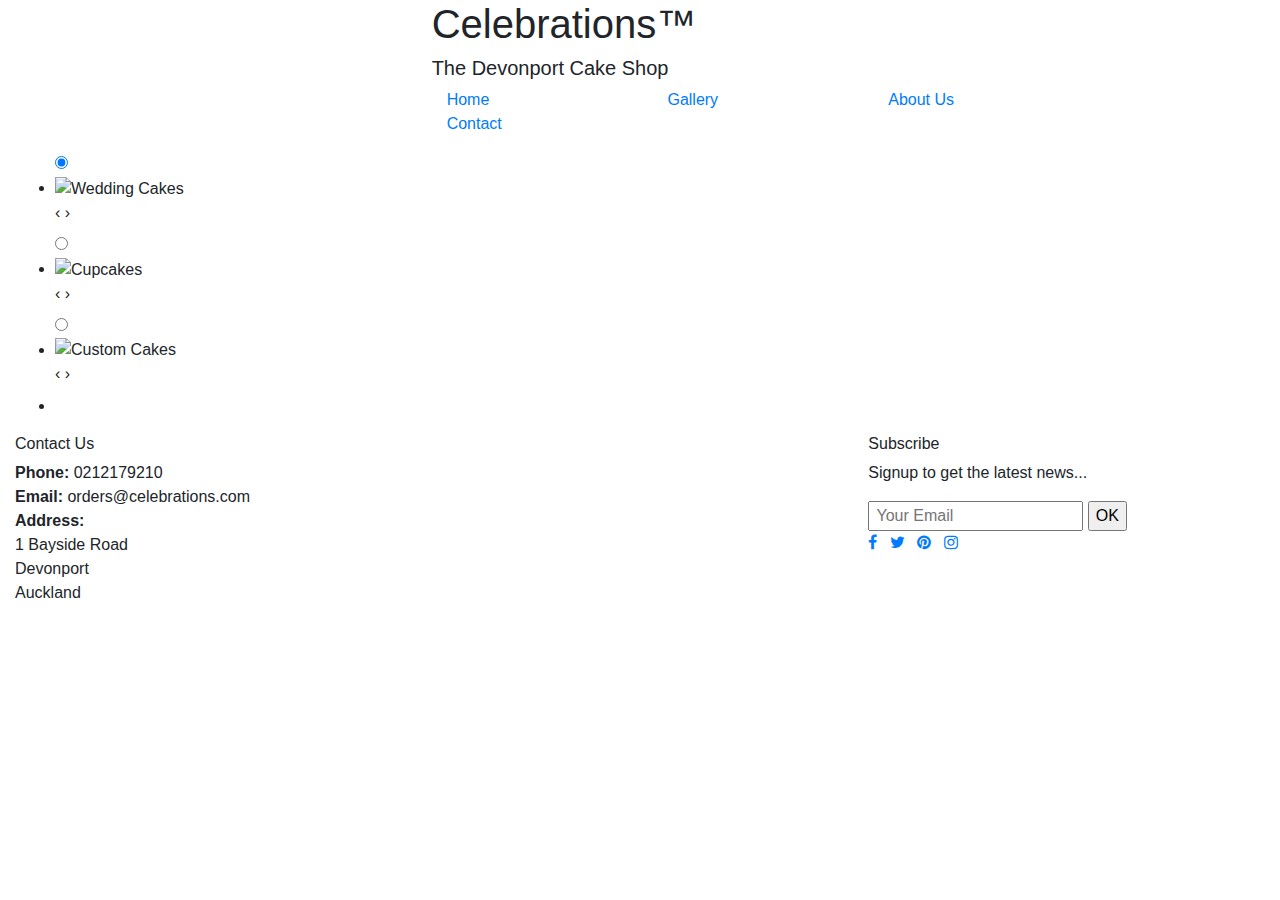
==== index.html @ 2fb04c62 "made all image paths from absolute to relative to work in git hub" ====
<!DOCTYPE html>
<html lang="en">
<head>
    <meta charset="UTF-8">
    <meta name="viewport" content="width=device-width, initial-scale=1.0">
    <meta http-equiv="X-UA-Compatible" content="ie=edge">
    <link rel="stylesheet" href="https://stackpath.bootstrapcdn.com/bootstrap/4.3.1/css/bootstrap.min.css" type="text/css" />
    <link rel="stylesheet" href="https://stackpath.bootstrapcdn.com/font-awesome/4.7.0/css/font-awesome.min.css" type="text/css" />
    <link rel="stylesheet" href="https://cdnjs.cloudflare.com/ajax/libs/hover.css/2.3.1/css/hover-min.css" type="text/css" />
    <link rel="stylesheet" href="assets/css/style.css">
    <title>Celebrations</title>
</head>
<body>
    <header class="container-fluid">
        <div class="row no-gutters">
            <a href="index.html" class="col-md-4 logo">
            </a>
            <div class="col-md-8">
                <div class="row no-gutters bg-color-name-title">
                    <div class="col heading">
                        <h1 class="name">Celebrations&#153</h1>
                        <h5 class="title">The Devonport Cake Shop</h5>
                    </div>
                </div>
                <div class="row no-gutters">
                    <div class="col">
                        <ul id="nav" class="list-inline menucontainer">
                            <li class="col-6 col-sm-3 ui-menu-color list-inline-item menuitem">
                                <a href="index.html" class="hvr-shadow-radial"><span>Home</span></a>
                            </li>
                            <li class="col-6 col-sm-3 ui-menu-color list-inline-item menuitem">
                                <a href="gallery.html" class="hvr-shadow-radial"><span>Gallery</span></a>
                            </li>
                            <li class="col-6 col-sm-3 ui-menu-color list-inline-item menuitem">
                                <a href="about.html" class="hvr-shadow-radial"><span>About Us</span></a>
                            </li>
                            <li class="col-6 col-sm-3 ui-menu-color list-inline-item menuitem">
                                <a href="order.html" class="hvr-shadow-radial"><span>Contact</span></a>
                            </li>
                        </ul>
                    </div>
                </div>
            </div>
        </div>
    </header>
    <section class="container-fluid">
        <div class="carousel">
                <ul class="slides">
                    <input type="radio" name="radio-buttons" id="img-1" checked />
                    <li class="slide-container">
                        <div class="slide-image">
                            <img src="assets/images/weddingcake.jpg" alt="Wedding Cakes">
                            <div class="carousel-caption">
                                <h3>Wedding Cakes</h3>
                            </div>
                        </div>
                        <div class="carousel-controls">
                            <label for="img-3" class="prev-slide">
                            <span>&lsaquo;</span>
                        </label>
                            <label for="img-2" class="next-slide">
                          <span>&rsaquo;</span>
                        </label>
                        </div>
                    </li>
                    <input type="radio" name="radio-buttons" id="img-2" />
                    <li class="slide-container">
                        <div class="slide-image">
                            <img src="assets/images/cupcakes.jpg" alt="Cupcakes">
                            <div class="carousel-caption">
                                <h3>Cupcakes</h3>
                            </div>
                        </div>
                        <div class="carousel-controls">
                            <label for="img-1" class="prev-slide">
                            <span>&lsaquo;</span>
                        </label>
                            <label for="img-3" class="next-slide">
                            <span>&rsaquo;</span>
                        </label>
                        </div>
                    </li>
                    <input type="radio" name="radio-buttons" id="img-3" />
                    <li class="slide-container">
                        <div class="slide-image">
                            <img src="assets/images/customcake.jpg" alt="Custom Cakes">
                            <div class="carousel-caption">
                                <h3>Custom Cakes</h3>
                            </div>
                        </div>
                        <div class="carousel-controls">
                            <label for="img-2" class="prev-slide">
                            <span>&lsaquo;</span>
                        </label>
                            <label for="img-1" class="next-slide">
                            <span>&rsaquo;</span>
                        </label>
                        </div>
                    </li>
                    <li class="carousel-dots">
                        <label for="img-1" class="carousel-dot" id="img-dot-1"></label>
                        <label for="img-2" class="carousel-dot" id="img-dot-2"></label>
                        <label for="img-3" class="carousel-dot" id="img-dot-3"></label>
                    </li>
                </ul>
            </div>
    </section>
    <footer class="container-fluid">
        <div id="footer-details" class="row">
            <div class="col-sm-4">
                <h6 class="uppercase general-sub">Contact Us</h6>
                <p class="inline-block">
                    <b>Phone:</b> 0212179210<br>
                    <b>Email:</b> orders@celebrations.com<br>
                    <b>Address:</b><br>
                    1 Bayside Road<br>
                    Devonport<br>
                    Auckland<br>
                </p>
            </div>
            <div class="col-sm-4"></div>
            <div class="col-sm-4">
                <h6 class="uppercase general-sub">Subscribe</h6>
                <p>Signup to get the latest news...</p>
                <form>
                        <input type="email" placeholder=" Your Email" name="email" id="email-input">
                        <input type="submit" class="button" value="OK" name="subscribe" id="email-submit">
                </form>
                <ul class="list-inline social-links">
                    <li class="list-inline-item">
                        <a target="_blank" href="#">
                            <i class="fa fa-facebook" aria-hidden="true"></i>
                            <span class="sr-only">Facebook</span>
                        </a>
                    </li>
                    <li class="list-inline-item">
                        <a target="_blank" href="#">
                            <i class="fa fa-twitter" aria-hidden="true"></i>
                            <span class="sr-only">Twitter</span>
                        </a>
                    </li>
                    <li class="list-inline-item">
                        <a target="_blank" href="#">
                            <i class="fa fa-pinterest" aria-hidden="true"></i>
                            <span class="sr-only">Pinterest</span>
                        </a>
                    </li>
                    <li class="list-inline-item">
                        <a target="_blank" href="#">
                            <i class="fa fa-instagram" aria-hidden="true"></i>
                            <span class="sr-only">Instagram</span>
                        </a>
                    </li>
                </ul>
            </div>
        </div>
    </footer>
</body>
</html>
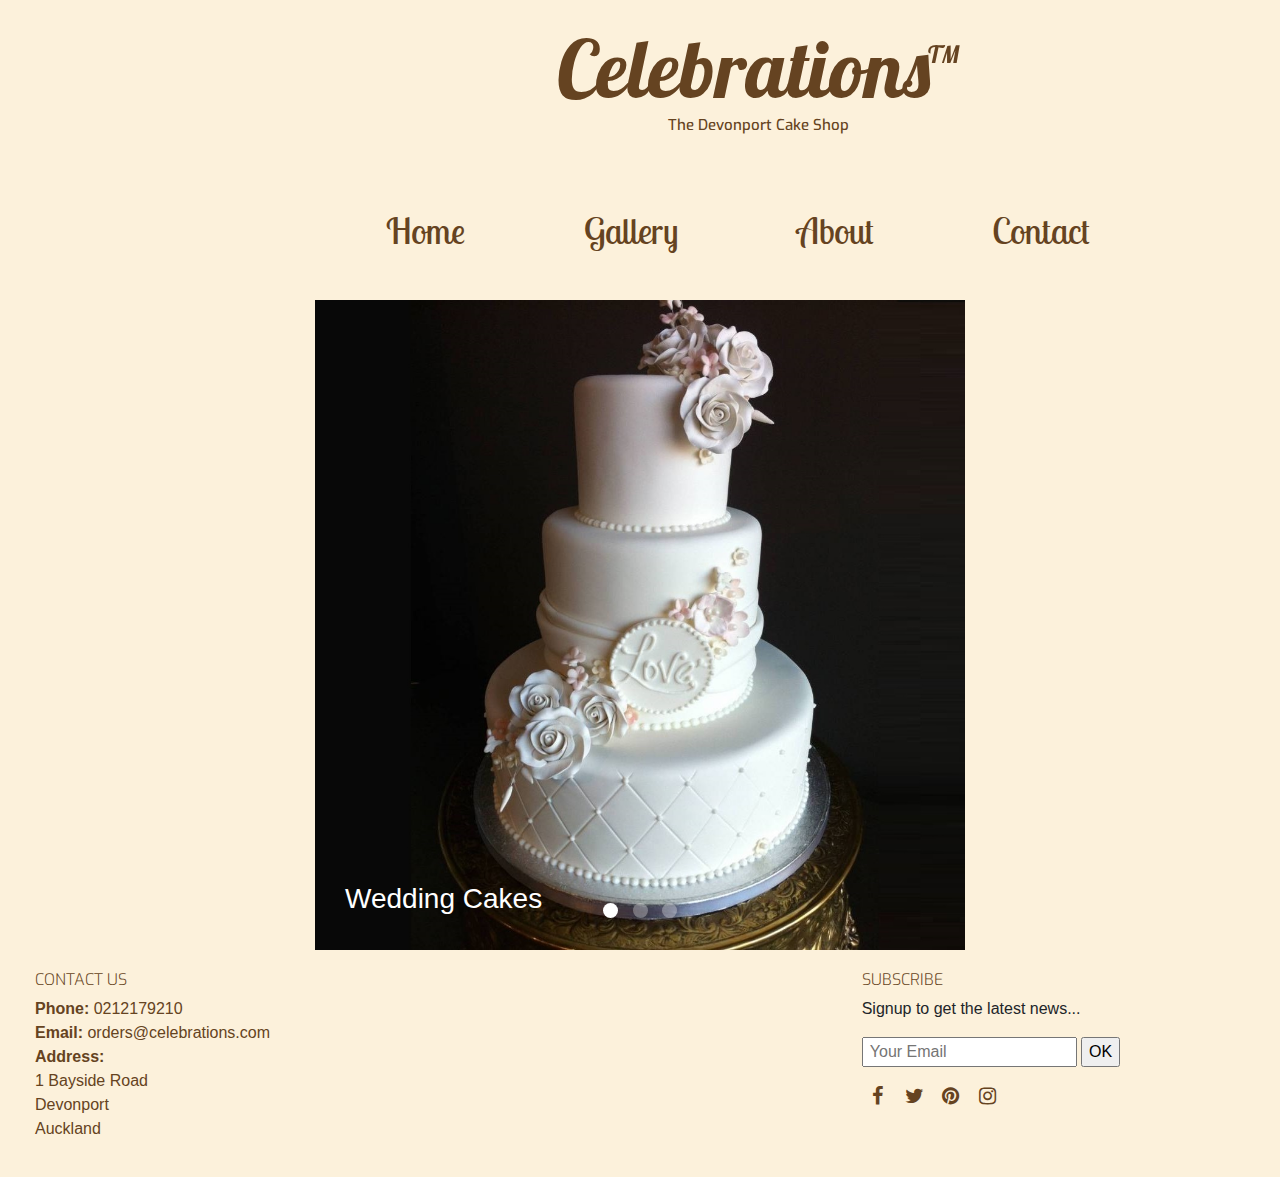
==== commit 5c5545d5: "gallery and main page image made mobile friendly" ====
--- a/index.html
+++ b/index.html
@@ -32,7 +32,7 @@
                                 <a href="gallery.html" class="hvr-shadow-radial"><span>Gallery</span></a>
                             </li>
                             <li class="col-6 col-sm-3 ui-menu-color list-inline-item menuitem">
-                                <a href="about.html" class="hvr-shadow-radial"><span>About Us</span></a>
+                                <a href="about.html" class="hvr-shadow-radial"><span>About</span></a>
                             </li>
                             <li class="col-6 col-sm-3 ui-menu-color list-inline-item menuitem">
                                 <a href="order.html" class="hvr-shadow-radial"><span>Contact</span></a>
--- a/assets/css/style.css
+++ b/assets/css/style.css
@@ -0,0 +1,516 @@
+@import url('https://fonts.googleapis.com/css?family=Lobster|Lobster+Two:100,200,300,400,500,600,700|Exo:100,200,300,400,500,600,700');
+
+/*----body----*/
+
+
+.column {
+    float: none;
+    width: 100%;
+    height: 50px;
+    background-color: #FCF1DB;
+    margin: 10px 0;
+}
+
+/*----------------------------------------Colours */
+
+.ui-menu-color {
+    background-color: #FCF1DB;
+}
+
+.bg-color-name-title {
+    background-color: #FCF1DB;
+}
+
+.bg-color-order {
+    background-color: #FCF1DB;
+}
+
+.container-fluid {
+    background-color: #FCF1DB;
+    margin:0;
+    width: 147%;
+}
+
+/*----------------------------------------Speacial paddings/margins/text */
+
+
+h2,
+h3,
+h4 {
+    margin: 0;
+}
+
+h1,
+h5 {
+    margin: 0;
+    text-align: center;
+}
+
+.uppercase {
+    text-transform: uppercase;
+}
+
+.general-sub {
+    font-family: "Exo", sans-serif;
+    font-weight: 300;
+    color: #654321;
+}
+
+.inline-block {
+    display: inline-block;
+    color: #654321;
+}
+
+
+/*----------------------------------------Heading */
+
+
+header {
+    background-color: #FCF1DB;
+    margin:0;
+}
+
+.heading {
+    margin-left: 50px;
+}
+
+.logo {
+    background: url("../images/mainlogo.jpg");
+    background-position: center;
+    background-repeat: no-repeat;
+    background-color: #FCF1DB;
+    background-size: cover;
+    min-height: 300px;
+    max-width: 300px;
+    transition: all .5s ease-in-out;
+    -moz-transition: all .5s ease-in-out;
+    -webkit-transition: all .5s ease-in-out;
+}
+
+.name {
+    font-family: "Lobster", sans-serif;
+    font-weight: 100;
+    font-size: 80px;
+    margin-top: 20px;
+    color: #654321;
+}
+
+.title {
+    font-family: "Exo", sans-serif;
+    font-weight: 500;
+    font-size: 15px;
+    color: #654321;
+}
+
+
+/*----------------------------------------Menu items */
+
+.list-inline-item:not(:last-child) {
+    margin:0;
+}
+
+.menucontainer {
+    font-size: 0;
+}
+
+#nav {
+    margin: 0;
+}
+
+#nav li {
+    font-size: 14px;
+    padding: 0;
+}
+
+.hvr-shadow-radial {
+    margin-top: 40px;
+}
+
+.menuitem {
+    height: 120px;
+    text-align: center;
+    padding: 0;
+}
+
+.menuitem a {
+    font-family: "Lobster Two", sans-serif;
+    font-weight: 100;
+    width: 100%;
+    text-decoration: none;
+    color: #654321;
+    height: 120px;
+    font-size: 36px;
+    padding-top: 30px;
+    display: block;
+}
+
+/*----------------------------------------Footer */
+
+footer {
+    background-color: #FCF1DB;
+    min-height: 120px;
+    margin:0;
+}
+
+.social-links {
+    padding-bottom: 15px;
+}
+.social-links li a i {
+    width: 32px;
+    height: 32px;
+    margin-top: 13px;
+    border-radius: 50%;
+    font-size: 20px;
+    line-height: 33px;
+    text-align: center;
+    color: #654321;
+    background: #FCF1DB;
+    transition: all 0.35s ease-in-out;
+    -moz-transition: all 0.35s ease-in-out;
+    -webkit-transition: all 0.35s ease-in-out;
+    -o-transition: all 0.35s ease-in-out;
+}
+
+.social-links li a i:hover {
+    text-align: center;
+    margin-top: 12px;
+    background-color: #654321;
+    color: #FCF1DB;
+}
+
+#footer-details {
+    padding: 20px;
+}
+
+
+/*-----------------------------carousel*/
+
+.carousel-caption {
+    width:100%;
+    height:12%;
+    left:0 !important;
+    padding: 30px;
+}
+
+.carousel-caption h3 {
+    text-align: left;
+}
+
+
+.carousel {
+    margin-left: 5%;
+    margin-right: 5%;
+    background-color: #fff;
+}
+
+ul.slides {
+    display: block;
+    position: relative;
+    height: 650px;
+    width: inherit;
+    margin: 0;
+    padding: 0;
+    overflow: hidden;
+    list-style: none;
+}
+
+
+ul.slides input {
+    display: none; 
+}
+
+
+.slide-container { 
+    display: block; 
+}
+
+.slide-image {
+    display: block;
+    position: absolute;
+    width: 100%;
+    height: 100%;
+    top: 0;
+    opacity: 0;
+    transition: all .7s ease-in-out;
+    -moz-transition: all .7s ease-in-out;
+    -webkit-transition: all .7s ease-in-out;
+    -o-transition: all .7s ease-in-out;
+}   
+
+.slide-image img {
+    width: auto;
+    min-width: 100%;
+    height: 100%;
+}
+
+@media (max-width: 767px) {
+  .slide-image { 
+    border: 5px;
+    display: block;
+    width: inherit;
+  }
+  .slide-image img {
+    width: 100%;  
+    max-width: 70%;
+    height: 100%;
+  }
+}
+
+.carousel-controls {
+    position: absolute;
+    top: 0;
+    left: 0;
+    right: 0;
+    z-index: 999;
+    font-size: 100px;
+    line-height: 600px;
+    color: #fafafa;
+}
+
+.carousel-controls label {
+    display: none;
+    position: absolute;
+    padding: 0 20px;
+    opacity: 0;
+    transition: opacity .2s;
+    cursor: pointer;
+}
+
+.slide-image:hover + .carousel-controls label{
+    opacity: 0.5;
+}
+
+.carousel-controls label:hover {
+    opacity: 0.8;
+}
+
+.carousel-controls .prev-slide {
+    width: 49%;
+    text-align: left;
+    left: 0;
+}
+
+.carousel-controls .next-slide {
+    width: 49%;
+    text-align: right;
+    right: 0;
+}
+
+.carousel-dots {
+    position: absolute;
+    left: 0;
+    right: 0;
+    bottom: 20px;
+    z-index: 999;
+    text-align: center;
+}
+
+.carousel-dots .carousel-dot {
+    display: inline-block;
+    width: 15px;
+    height: 15px;
+    border-radius: 50%;
+    background-color: #fff;
+    opacity: 0.3;
+    margin: 5px;
+}
+
+input:checked + .slide-container .slide-image {
+    opacity: 1;
+    transform: scale(1);
+    transition: opacity 1s ease-in-out;
+}
+
+input:checked + .slide-container .carousel-controls label {
+     display: block; 
+}
+
+input#img-1:checked ~ .carousel-dots label#img-dot-1,
+input#img-2:checked ~ .carousel-dots label#img-dot-2,
+input#img-3:checked ~ .carousel-dots label#img-dot-3 {
+	opacity: 1;
+}
+
+
+input:checked + .slide-container .nav label { display: block; }
+
+
+
+/*------------------------------------Order form--------*/
+
+
+.order-heading {
+    font-family: "Exo", sans-serif;
+    font-weight: 300;
+    margin-top: 25px;
+    margin-bottom: 20px;
+}
+
+.center-form {
+    padding-top: 10px;
+    margin: 0 auto;
+    max-width: 70%;
+}
+
+button {
+    margin-top: 15px;
+    margin-bottom: 20px;
+    color: #585353;
+    background-color: #FCF1DB;
+}
+
+/*----------------------------------------Media Queries---------- */
+
+@media(min-width: 992px) {
+    .center-form {
+        padding-top: 30px;
+        min-height: 240px;
+        margin: 0 auto;
+        max-width: 50%;
+    }
+}
+
+/*-------------for mobile---------- */
+
+@media (max-width: 767px) {
+    .logo,
+    .carousel {
+        margin-left: 5%;
+        margin-right: 5%;
+        
+    }
+}
+
+/*-------------for table---------- */
+
+@media (min-width: 768px) and (max-width: 991px) {
+    .carousel {
+        margin-left: 15%;
+        margin-right: 15%;        
+    } 
+}
+
+/*-------------for desktop---------- */
+
+@media (min-width: 992px) {
+    .carousel {
+        margin-left: 24%;
+        margin-right: 24%;        
+    }
+}
+
+
+/*--------------------About Us----*/
+
+.description {
+    font-family: "Lobster Two", sans-serif;
+    font-weight: 200;
+    text-align: center;
+    color: #654321;
+    font-size: 20px;
+    line-height: 1;
+    max-width: 800px;
+    display: inline-block;
+    margin: 5% 30%;
+}
+
+
+/*--------------------Gallery----*/
+
+* {
+  box-sizing: border-box;
+}
+
+.row {
+  display: -ms-flexbox;
+  display: flex;
+  -ms-flex-wrap: wrap;
+  flex-wrap: wrap;
+  padding: 0 4px;
+}
+
+/* ----to create two equal columns that sits next to each other --- */
+.column {
+  -ms-flex: 50%;
+  flex: 50%;
+  padding: 2px;
+  border-radius: 2px;
+  display: inline-block;
+  height: 300px;
+  position: relative;
+}
+
+.column img {
+  margin-top: 3px;
+  padding: 5px;
+  vertical-align: middle;
+  box-shadow: 0 1px 3px rgba(0,0,0,0.12), 0 1px 2px rgba(0,0,0,0.24);
+  transition: all 0.3s cubic-bezier(.25,.8,.25,1);
+}
+
+.column img:hover {
+  margin-top: 3px;
+  padding: 5px;
+  vertical-align: middle;
+  box-shadow: 0 14px 28px rgba(0,0,0,0.50), 0 10px 10px rgba(0,0,0,0.22);
+}
+
+
+@media (max-width: 767px) {
+  .column {
+    max-width: 60%;
+    height: 100%;
+  }
+}
+
+@media (min-width: 768px) and (max-width: 991px) {
+  .column {
+    -ms-flex: 50%;
+    flex: 50%;
+    max-width: 50%;
+    height: 100%;
+  }
+}
+
+@media (min-width: 992px) {
+  .column {
+    -ms-flex: 25%;
+    flex: 25%;
+    max-width: 25%;
+    height: 100%;
+  }
+}
+
+/*--------------media queries-------*/
+
+@media (max-width: 767px) {
+    .container-fluid {
+        width: 100%;
+ }
+    .name {
+    font-family: "Lobster", sans-serif;
+    font-size: 40px;
+    margin-top: 20px;
+    color: #654321;
+    text-align: center;
+ }
+ .hvr-shadow-radial {
+    margin: 7px 0;
+ }
+ ul.slides {
+     height:300px;
+ }
+}
+
+@media (min-width: 768px) and (max-width: 991px) {
+   .container-fluid {
+        width: 100%;
+    }
+    
+}
+
+@media (min-width: 992px) {
+  .container-fluid {
+        width: 100%;
+    }    
+}
